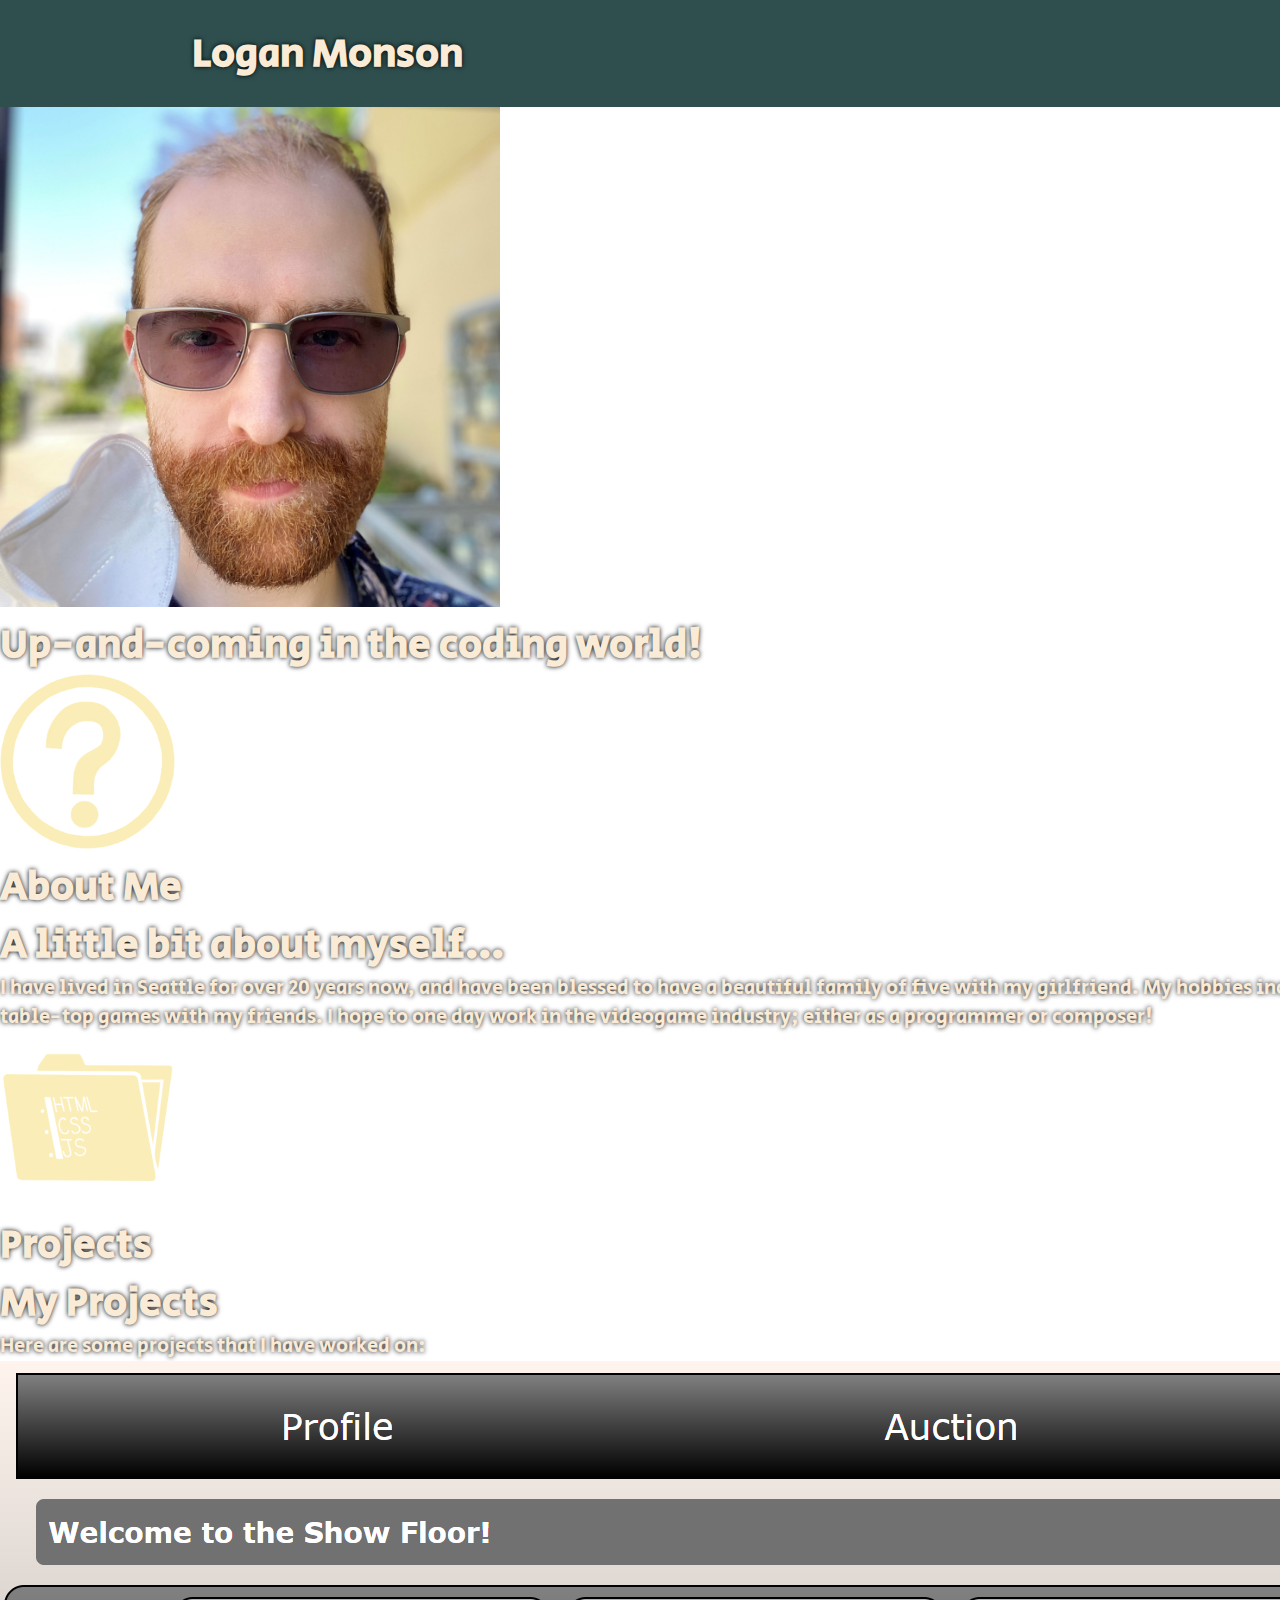
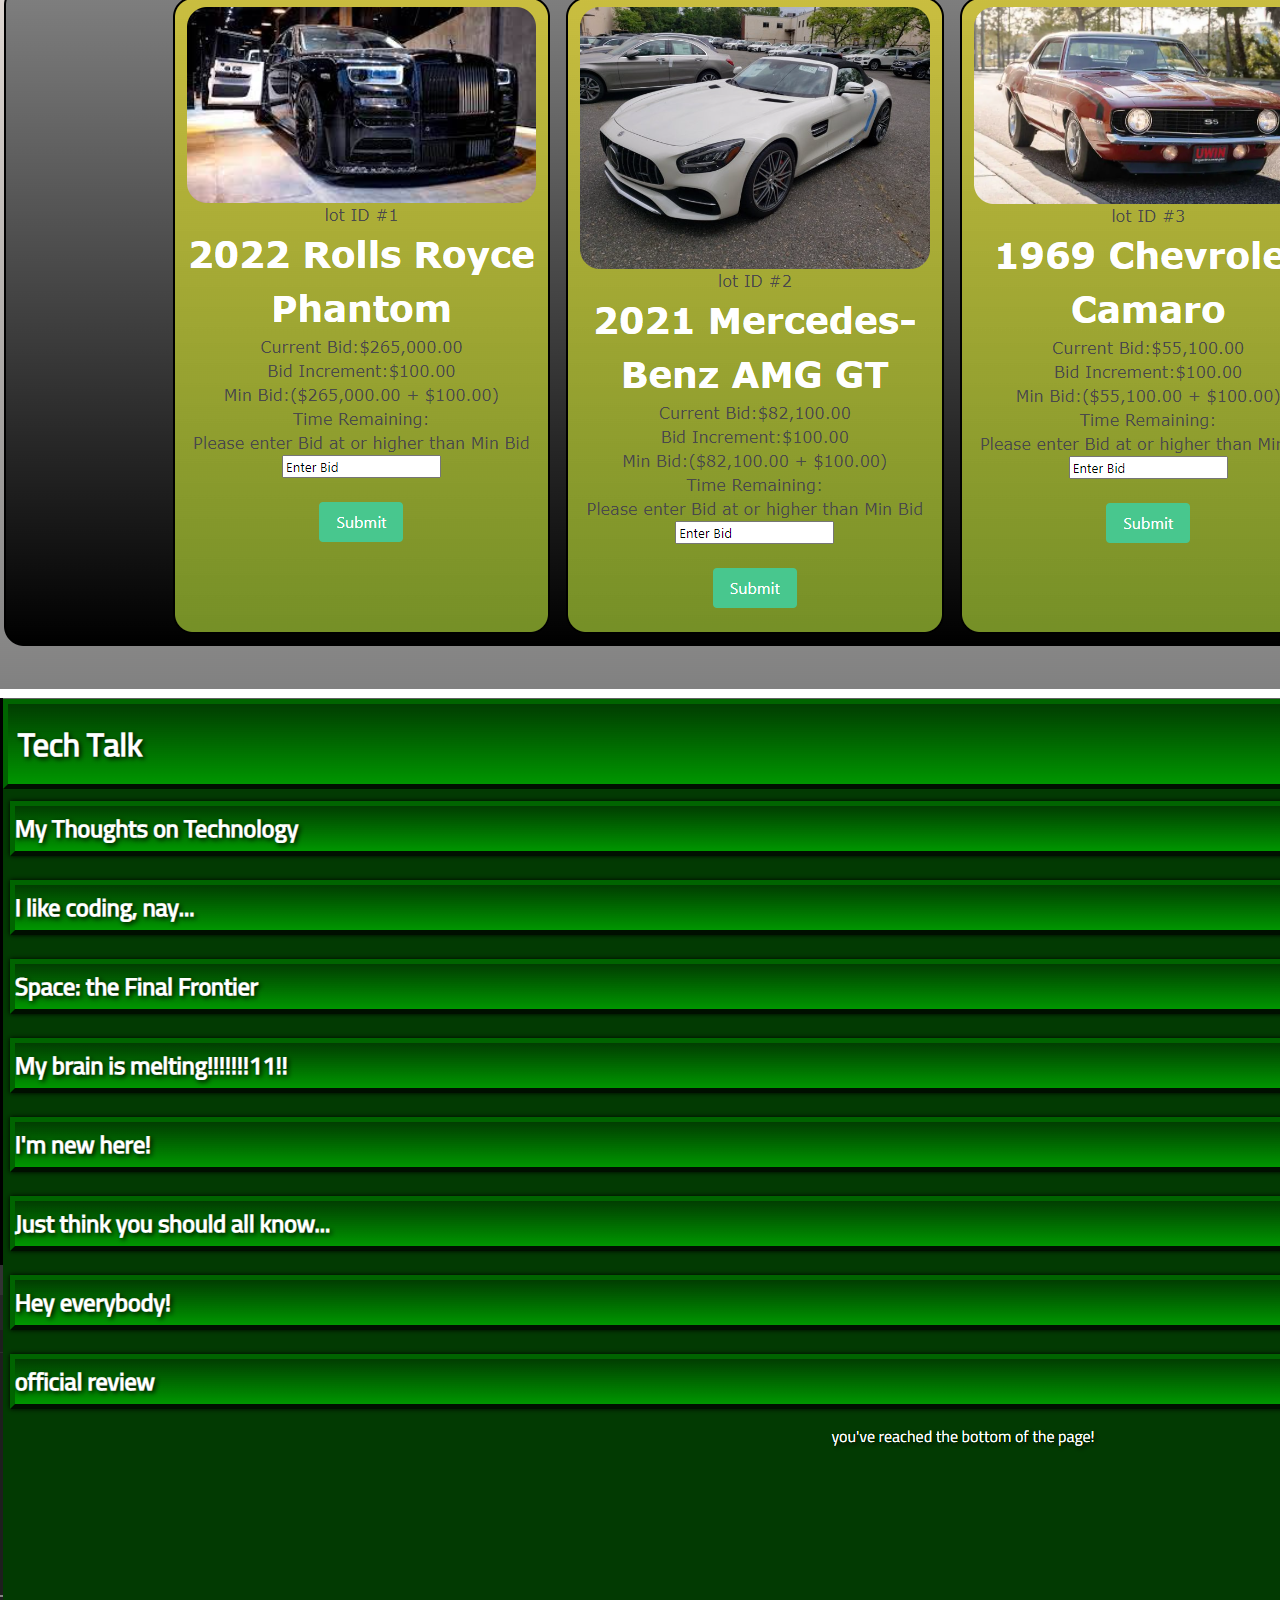
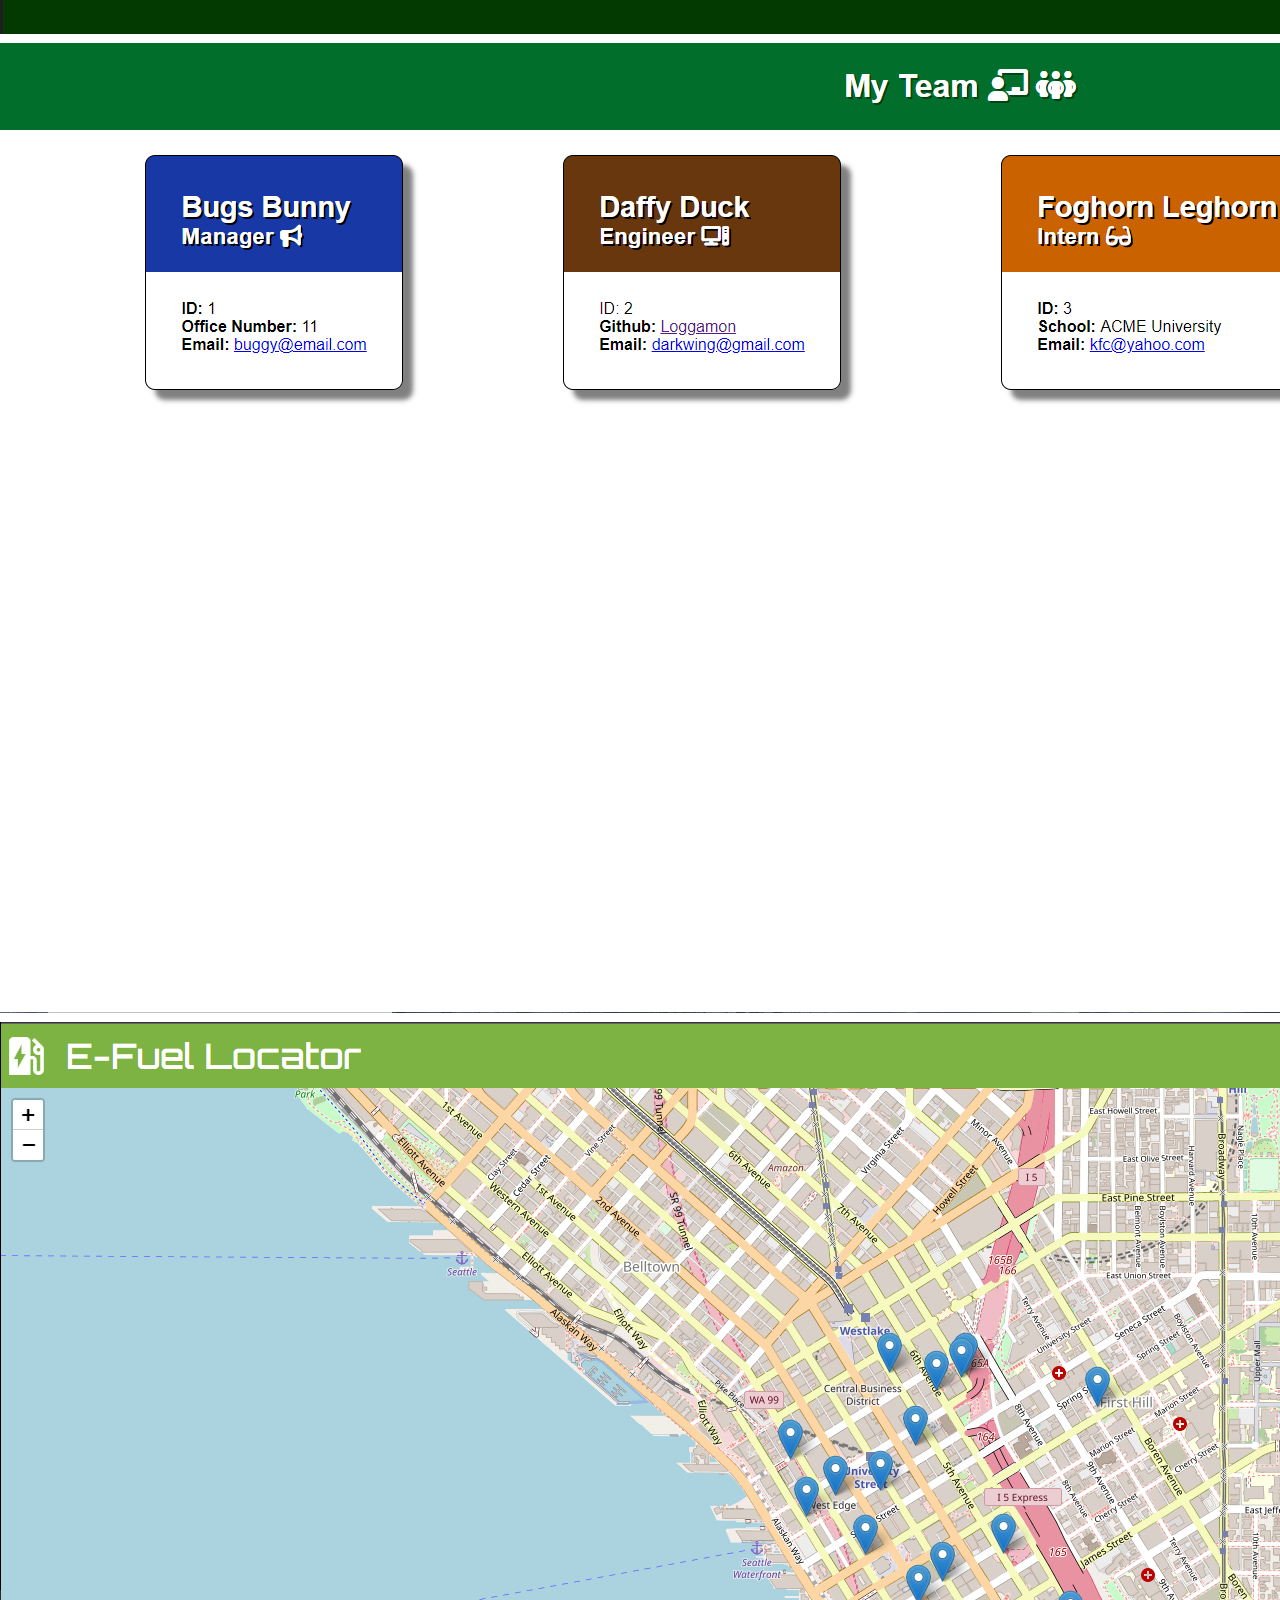
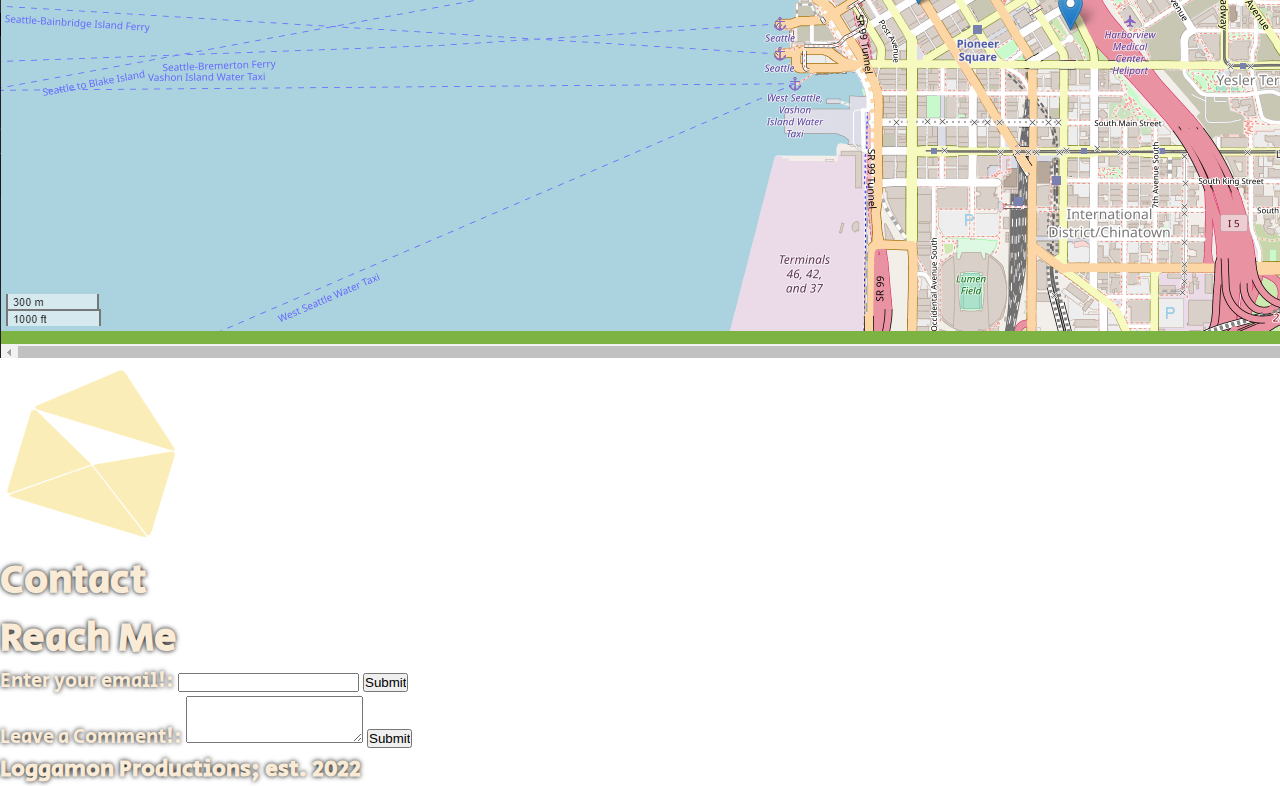
==== new-index.html @ ed082b3a "Portfolio update" ====
<!DOCTYPE html>
</html lang="en">

<head>
    <title>Logan's Portfolio</title>
    <meta charset="UTF-8" />
    <meta></meta>
    <link rel="stylesheet" type="text/css" href="./assets/css/styles.css" />
</head>

<body>
    <header class="navigation">
        <h1>Logan Monson</h1>
        <nav>
            <ul class="nav-links">
                <li>
                    <a href="#about-me">About</a>
                </li>
                <li>
                    <a href="#projects">Projects</a>
                </li>   
                <li>
                    <a href="#contacts">Contact</a>
                </li>
            </ul>
        </nav>
    </header>

    <main class="container">
        
        <header class="header">
            <img class="portrait" src="./assets/images/Logan Photo Square.jpg" alt="Photo of Logan Monson" width="500px"/>
            <h1 class="h1">Up-and-coming in the coding world!</h1>
        </header>

        <div class="mini-container">
            <aside id="about-me">
                <img src="./assets/images/IMG-0977.PNG" alt="my logo" width="175px"/>
                <h1>About Me</h1>
            </aside>
            <section>
                <h1>A little bit about myself...</h1>
            <!--- <p>Lorem ipsum dolor sit amet consectetur adipisicing elit. Hic, saepe totam, delectus nulla fugit facere deleniti cupiditate aperiam voluptas rem, harum dolorem beatae exercitationem consequatur praesentium vel nihil labore officiis perferendis esse reiciendis. Cumque dignissimos laborum, illo reiciendis amet nisi error facilis? Sit nam vero hic maiores, dolorum deleniti velit?</p> -->
                <p>I have lived in Seattle for over 20 years now, and have been blessed to have a beautiful family of five with my girlfriend. My hobbies include; writing music, playing videogames, drawing, and running table-top games with my friends. I hope to one day work in the videogame industry; either as a programmer or composer!</p>
            </section>
        </div>
        <div class="mini-container">
            <aside id="projects">
                <img src="./assets/images/IMG-0978.PNG" alt="logo of folder" width="175px"/>
                <h1>Projects</h1>
            </aside>
            <section class="flex-container">
                <h1>My Projects</h1>
                <p>Here are some projects that I have worked on:</p>
                <article class="thumbnails">
                    <a class="web-card" href="https://exotic-car-auction-abln.herokuapp.com/" width="200px">
                        <img id="thumbnails-first" src="./assets/images/CarAuction.png">
                    </a>
                    <a class="web-card" href="https://tech-blog-social-platform.herokuapp.com/">
                        <img id="thumbnails-rest" src="./assets/images/Tech-Blog.png">
                    </a>
                    <a class="web-card" href="https://github.com/Loggamon/Team_Profile_Generator">
                        <img id="thumbnails-rest" src="./assets/images/teamProfileGenerator.png">
                    </a>
                    <a class="web-card" href="https://ofelia1870.github.io/charging-station-finder/">
                        <img id="thumbnails-rest" src="./assets/images/CarCharger.png">
                    </a>
                </article>
            </section>
        </div>
        <div class="mini-container">
            <aside id="contacts">
                <img src="./assets/images/IMG-0979.PNG" alt="logo of envelope" width="175px"/>
                <h1>Contact</h1>
            </aside>
            <section class="contact-section">
                <h1>Reach Me</h1>
                <form action="">
                    <label for="email" id="email">Enter your email!:</label>
                    <input type="email" name="email">
                    <input type="submit"></input>
                </form>
                <form>
                    <label for="comment">Leave a Comment!:</label>
                    <textarea type="comment" id="comment" rows="3" columns="50"></textarea>
                    <input type="submit"></input>
                </form>
            </section>
        </div>
        <footer>
            <h3>Loggamon Productions; est. 2022</h3>
        </footer>
</body>
---- assets/css/styles.css ----
@import url("https://fonts.googleapis.com/css2?family=Secular+One&display=swap");

* {
  box-sizing: border-box;
  margin: 0;
  padding: 0;
}

body {
  font-family: "Secular One", sans-serif;
  font-weight: 400;
  font-size: 20px;
  color: antiquewhite;
  text-decoration: none;
  background-repeat: no-repeat;
  background-size: cover;
  position: absolute;
  text-shadow: 0 0 5px black;
  flex: none;
}

.navigation {
  display: flex;
  justify-content: space-between;
  align-items: center;
  padding: 10px 10%;
  background-color: darkslategray;
  top: 0;
  width: 100%;
}

li,
a {
  font-family: "Secular One", sans-serif;
  font-weight: 400;
  font-size: 20px;
  color: antiquewhite;
  text-decoration: none;
}
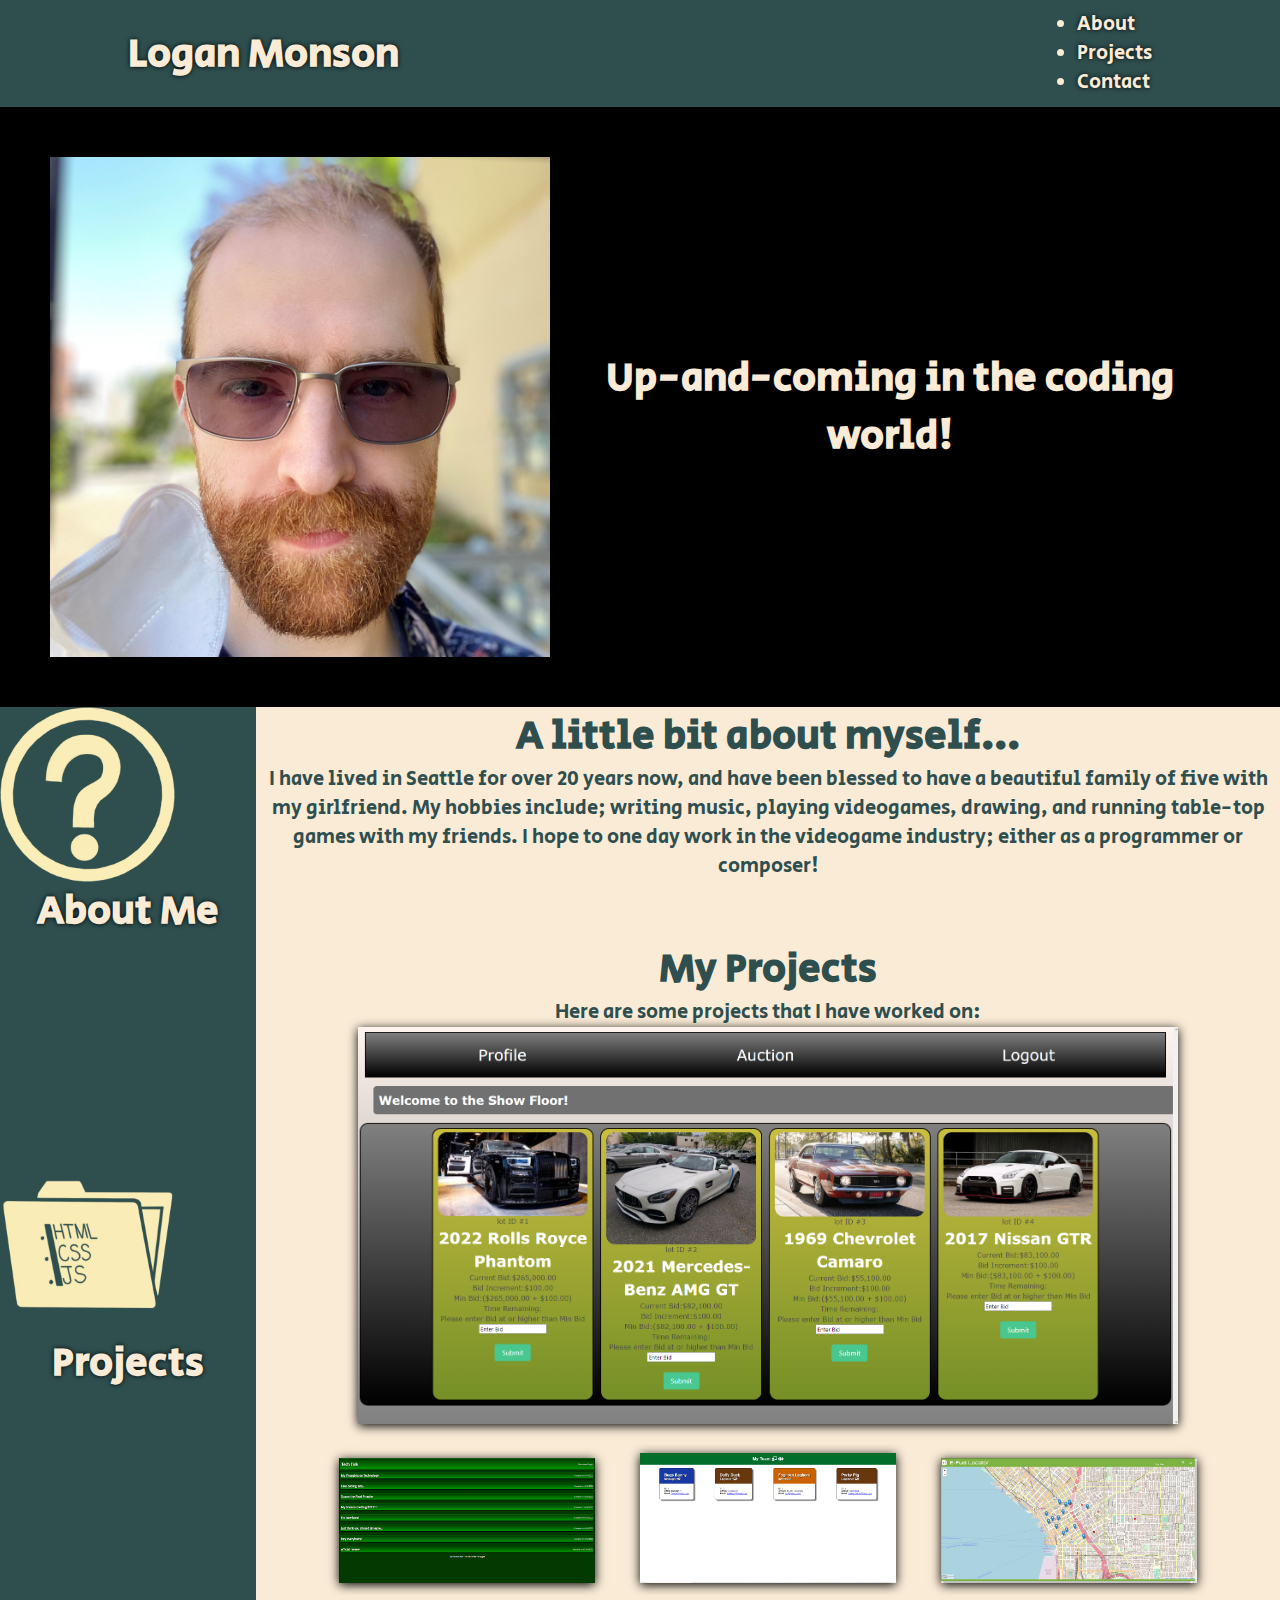
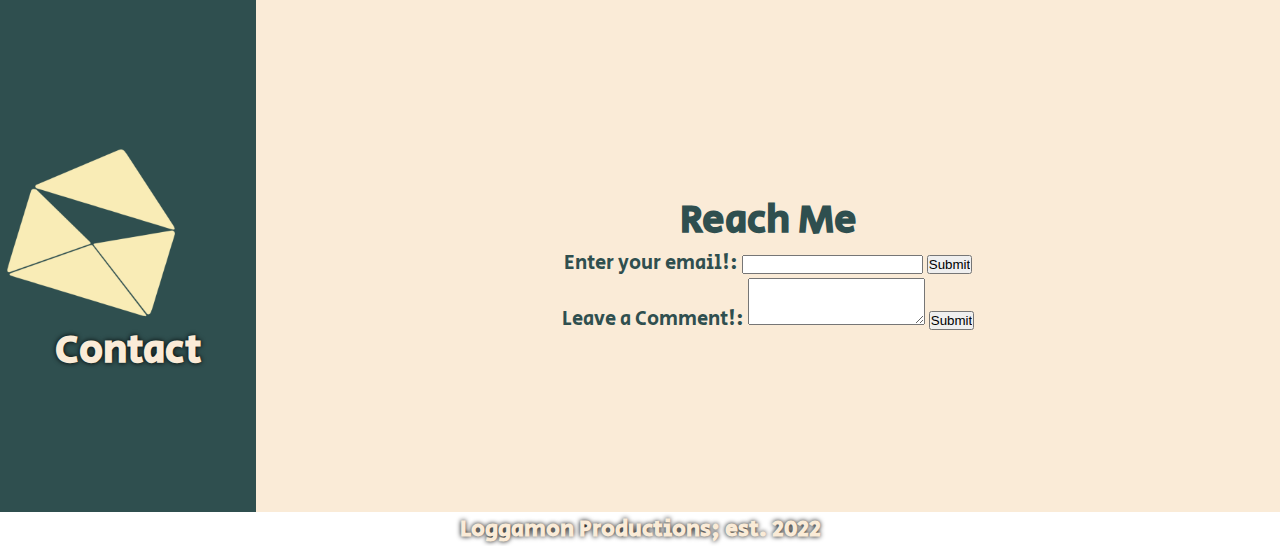
==== commit 74a4f88d: "simplifying my css" ====
--- a/new-index.html
+++ b/new-index.html
@@ -53,16 +53,16 @@
                 <h1>My Projects</h1>
                 <p>Here are some projects that I have worked on:</p>
                 <article class="thumbnails">
-                    <a class="web-card" href="https://exotic-car-auction-abln.herokuapp.com/" width="200px">
+                    <a href="https://exotic-car-auction-abln.herokuapp.com/">
                         <img id="thumbnails-first" src="./assets/images/CarAuction.png">
                     </a>
-                    <a class="web-card" href="https://tech-blog-social-platform.herokuapp.com/">
+                    <a href="https://tech-blog-social-platform.herokuapp.com/">
                         <img id="thumbnails-rest" src="./assets/images/Tech-Blog.png">
                     </a>
-                    <a class="web-card" href="https://github.com/Loggamon/Team_Profile_Generator">
+                    <a href="https://github.com/Loggamon/Team_Profile_Generator">
                         <img id="thumbnails-rest" src="./assets/images/teamProfileGenerator.png">
                     </a>
-                    <a class="web-card" href="https://ofelia1870.github.io/charging-station-finder/">
+                    <a href="https://ofelia1870.github.io/charging-station-finder/">
                         <img id="thumbnails-rest" src="./assets/images/CarCharger.png">
                     </a>
                 </article>
--- a/assets/css/styles.css
+++ b/assets/css/styles.css
@@ -37,3 +37,78 @@
   color: antiquewhite;
   text-decoration: none;
 }
+
+header {
+  background-color: black;
+  display: flex;
+  justify-content: space-around;
+  align-items: center;
+  padding: 50px;
+}
+
+aside {
+  display: flex;
+  flex-direction: column;
+  background-color: darkslategray;
+  flex: 1 0 20%;
+  float: inline-start;
+  justify-content: center;
+}
+
+section {
+  background-color: antiquewhite;
+  color: darkslategray;
+  flex: 1 0 80%;
+  text-shadow: none;
+}
+
+.container {
+  display: block;
+  flex-direction: column;
+  text-align: center;
+  align-content: center;
+}
+
+.mini-container {
+  display: flex;
+}
+
+/* .thumbnails {
+  display: block;
+  justify-content:space-around;
+} */
+#thumbnails-first {
+  display: inline;
+  justify-content: center;
+  width: 80%;
+  box-shadow: 0 2px 10px black;
+}
+
+#thumbnail-text {
+}
+
+#thumbnails-first:hover {
+  width: 85%;
+  opacity: 0.3;
+  transition: 0.5s ease;
+}
+#thumbnails-rest {
+  display: inline;
+  flex: 1 2 0;
+  width: 25%;
+  margin: 2%;
+  box-shadow: 0 2px 10px black;
+}
+#thumbnails-rest:hover {
+  width: 30%;
+  opacity: 0.3;
+  transition: 0.5s ease-out;
+}
+
+#contacts {
+  width: 100%;
+}
+.contact-section {
+  align-content: center;
+  min-height: 500px;
+}
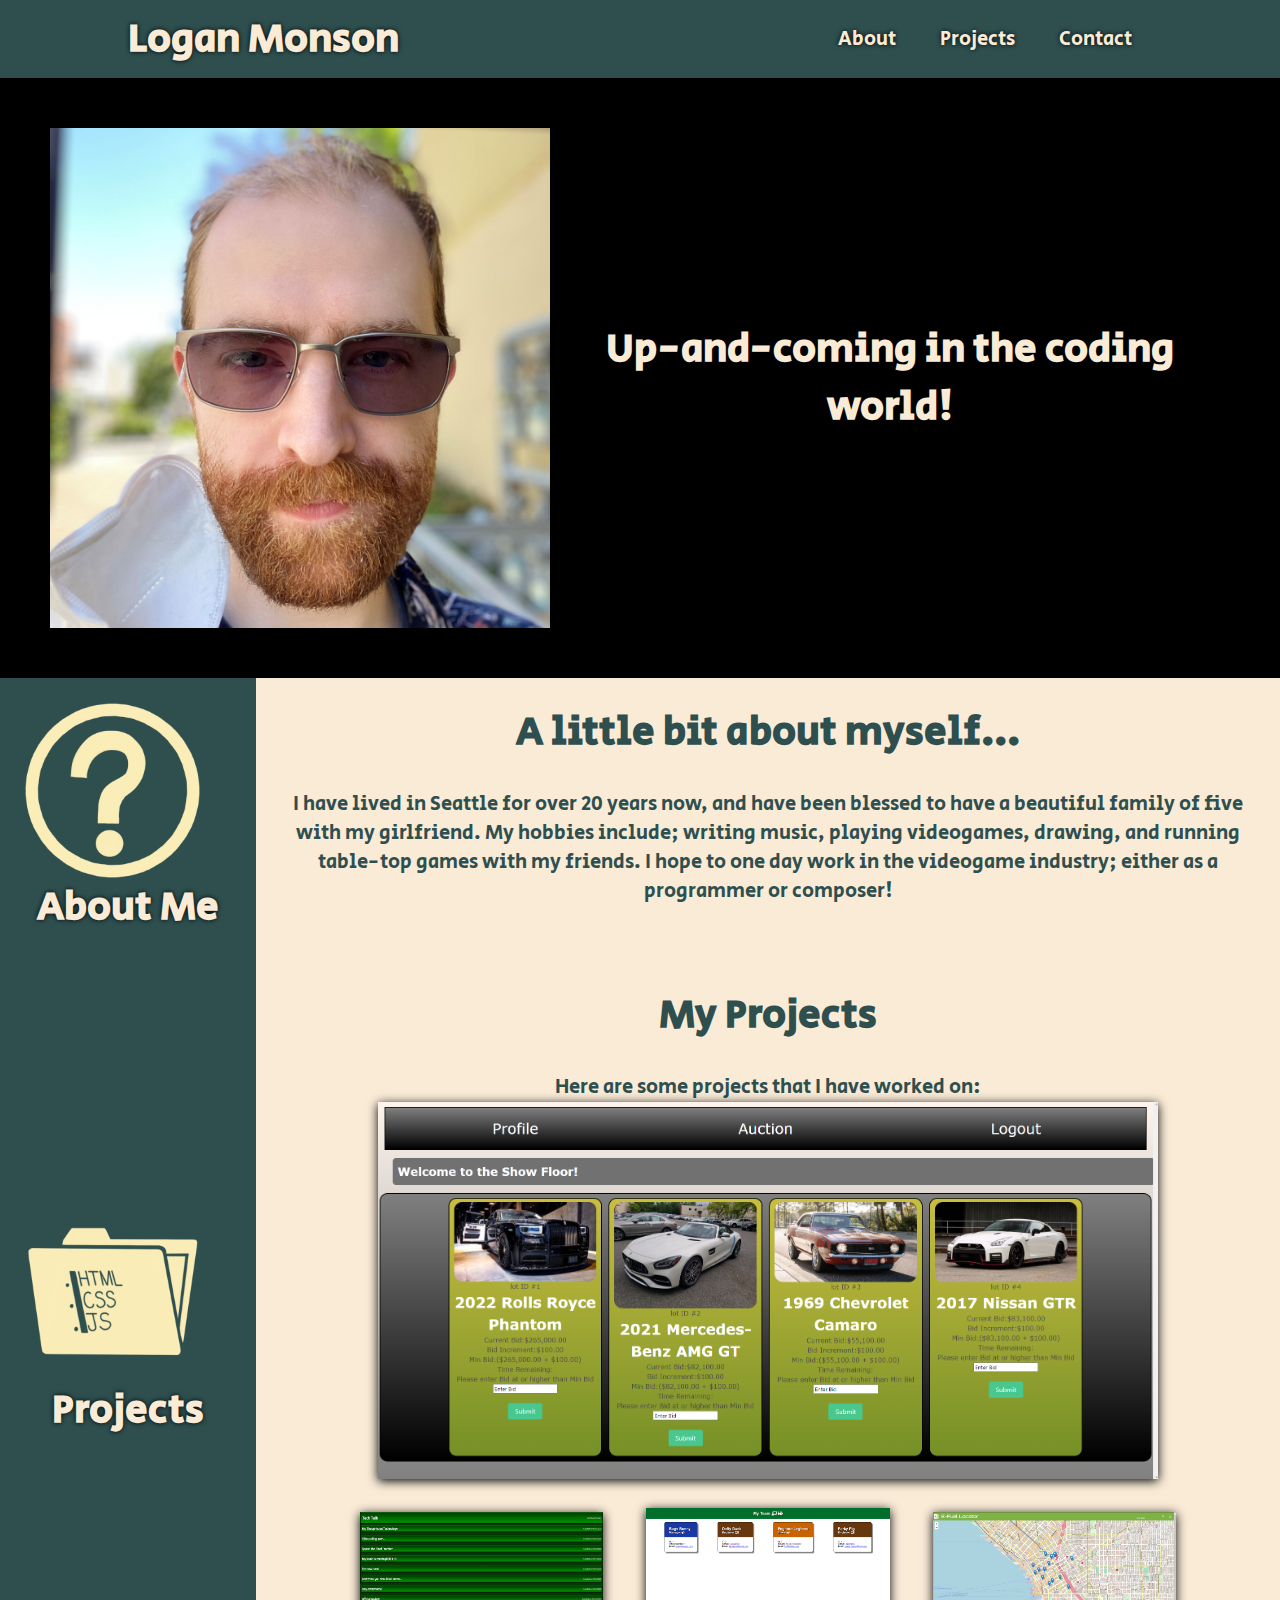
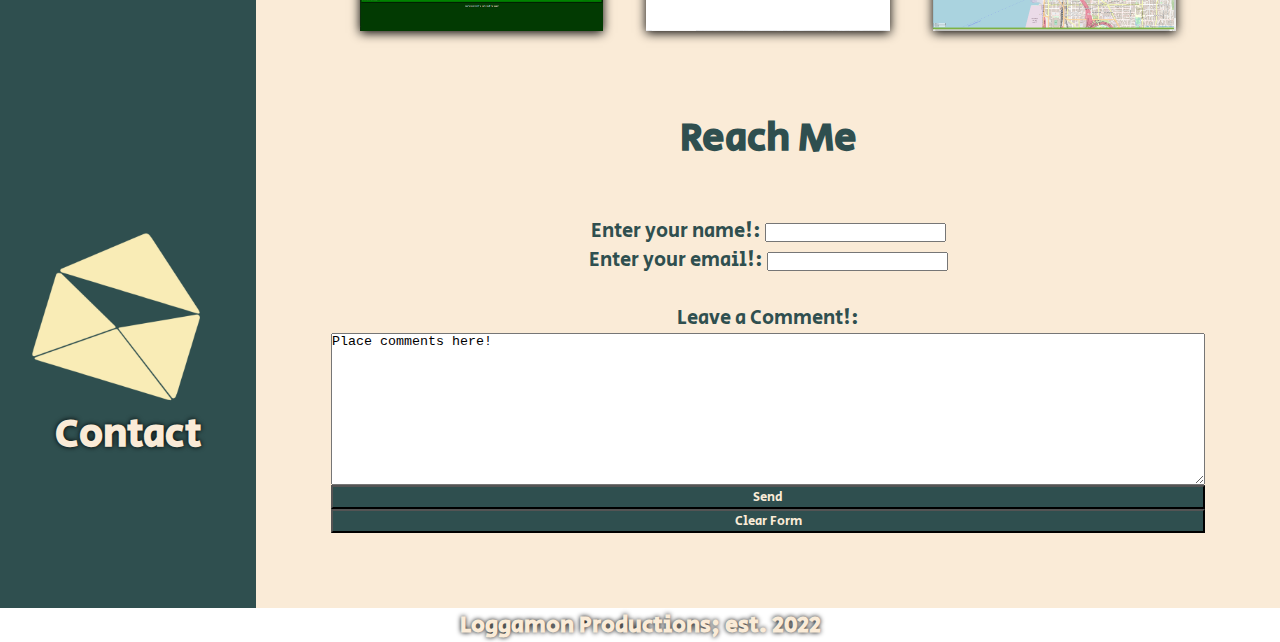
==== commit 73dec26e: "cleaning up my portfolio's code. Next up, different screen layouts" ====
--- a/new-index.html
+++ b/new-index.html
@@ -40,7 +40,7 @@
             </aside>
             <section>
                 <h1>A little bit about myself...</h1>
-            <!--- <p>Lorem ipsum dolor sit amet consectetur adipisicing elit. Hic, saepe totam, delectus nulla fugit facere deleniti cupiditate aperiam voluptas rem, harum dolorem beatae exercitationem consequatur praesentium vel nihil labore officiis perferendis esse reiciendis. Cumque dignissimos laborum, illo reiciendis amet nisi error facilis? Sit nam vero hic maiores, dolorum deleniti velit?</p> -->
+                <br />
                 <p>I have lived in Seattle for over 20 years now, and have been blessed to have a beautiful family of five with my girlfriend. My hobbies include; writing music, playing videogames, drawing, and running table-top games with my friends. I hope to one day work in the videogame industry; either as a programmer or composer!</p>
             </section>
         </div>
@@ -51,6 +51,7 @@
             </aside>
             <section class="flex-container">
                 <h1>My Projects</h1>
+                <br />
                 <p>Here are some projects that I have worked on:</p>
                 <article class="thumbnails">
                     <a href="https://exotic-car-auction-abln.herokuapp.com/">
@@ -75,15 +76,18 @@
             </aside>
             <section class="contact-section">
                 <h1>Reach Me</h1>
-                <form action="">
-                    <label for="email" id="email">Enter your email!:</label>
-                    <input type="email" name="email">
-                    <input type="submit"></input>
-                </form>
-                <form>
+                <form class="form-fillable" action="mailto:loggamon@icloud.com" method="get">
+                    <label for="name">Enter your name!:
+                        <input type="name" id="name" name="name" />
+                    </label> 
+                    <label for="email">Enter your email!:
+                        <input type="email" id="email" name="email" />
+                    </label>
+                    <br />
                     <label for="comment">Leave a Comment!:</label>
-                    <textarea type="comment" id="comment" rows="3" columns="50"></textarea>
-                    <input type="submit"></input>
+                    <textarea type="comment" id="comment" name="comment" rows="10" columns="50">Place comments here!</textarea>
+                    <input class="button" type="submit" name="submit" value="Send" />
+                    <input class="button" type="reset" name="reset" value="Clear Form" />
                 </form>
             </section>
         </div>
--- a/assets/css/styles.css
+++ b/assets/css/styles.css
@@ -29,6 +29,11 @@
   width: 100%;
 }
 
+.nav-links li {
+  display: inline-block;
+  padding: 0px 20px;
+}
+
 li,
 a {
   font-family: "Secular One", sans-serif;
@@ -53,6 +58,7 @@
   flex: 1 0 20%;
   float: inline-start;
   justify-content: center;
+  padding: 25px;
 }
 
 section {
@@ -60,6 +66,7 @@
   color: darkslategray;
   flex: 1 0 80%;
   text-shadow: none;
+  padding: 25px;
 }
 
 .container {
@@ -112,3 +119,15 @@
   align-content: center;
   min-height: 500px;
 }
+
+.form-fillable {
+  display: flex;
+  flex-direction: column;
+  margin: 50px;
+}
+
+.button {
+  background-color: darkslategray;
+  color: antiquewhite;
+  font-family: "Secular One", sans-serif;
+}
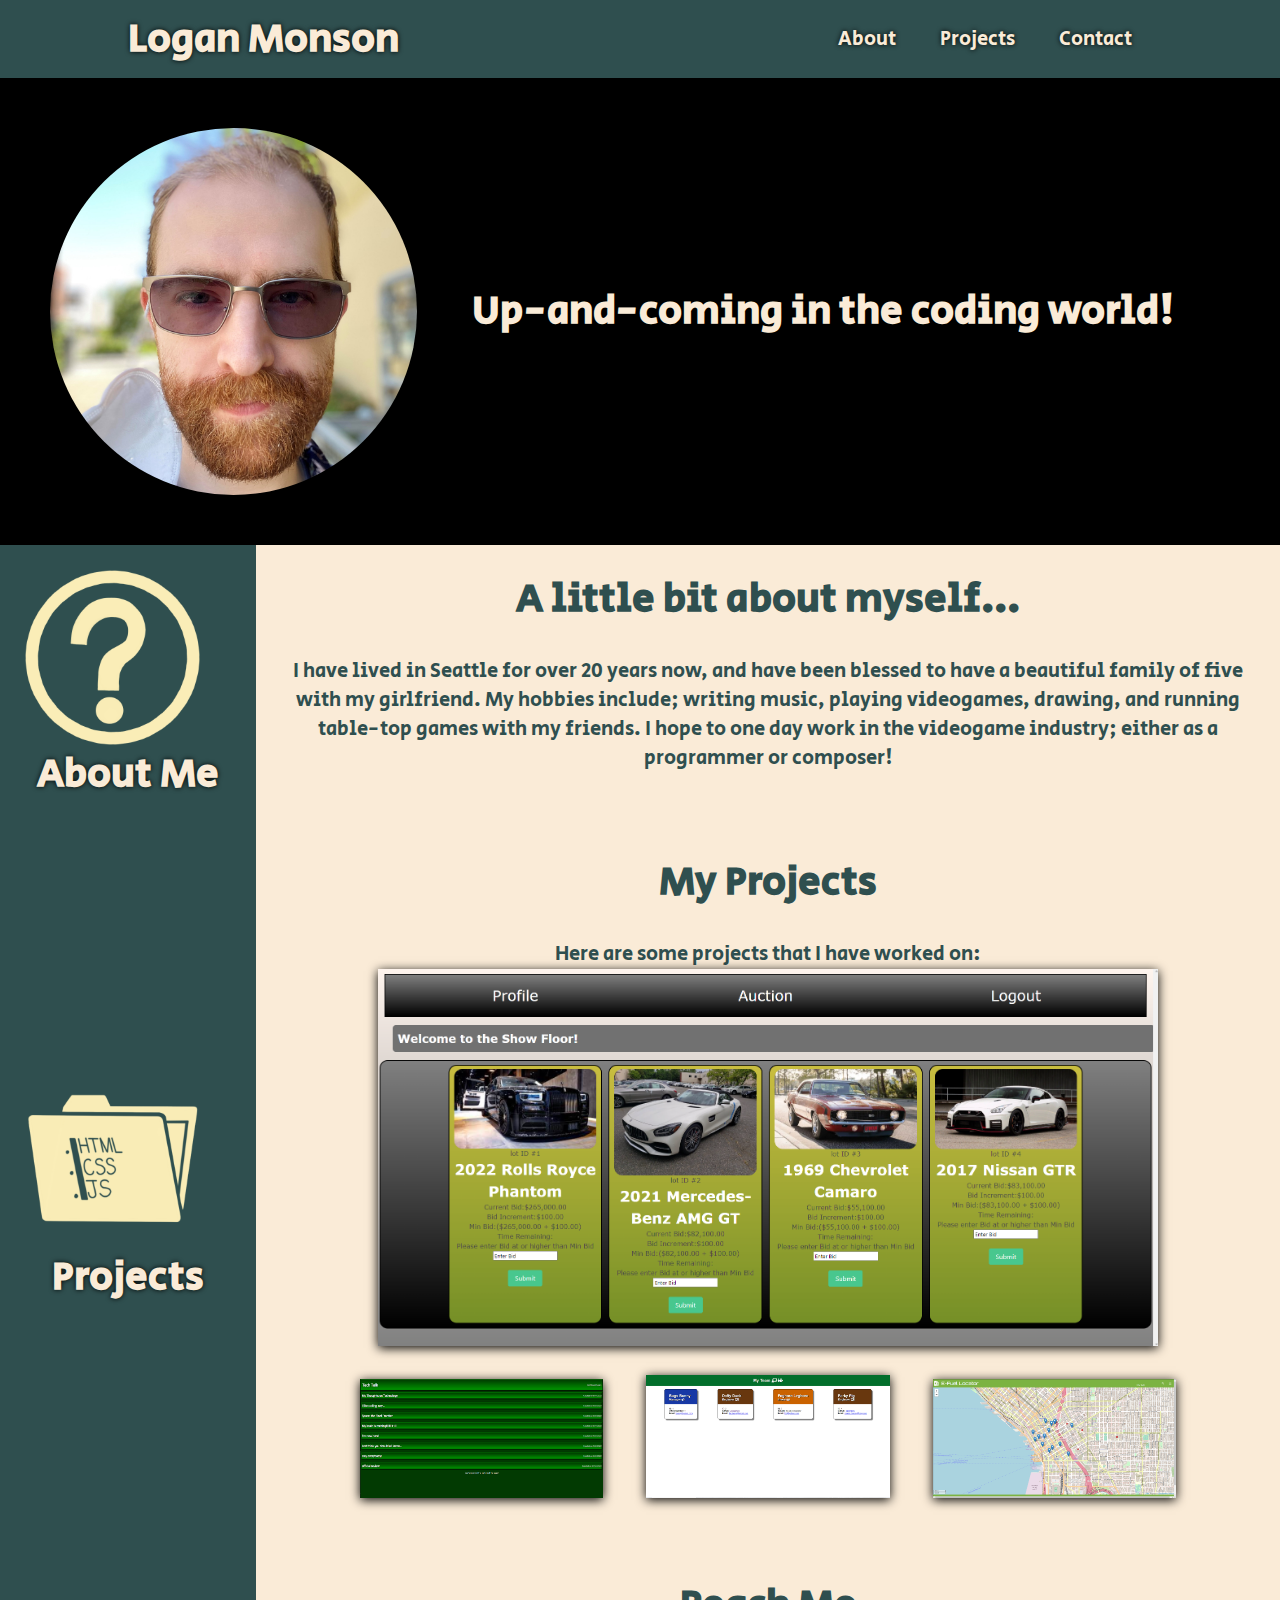
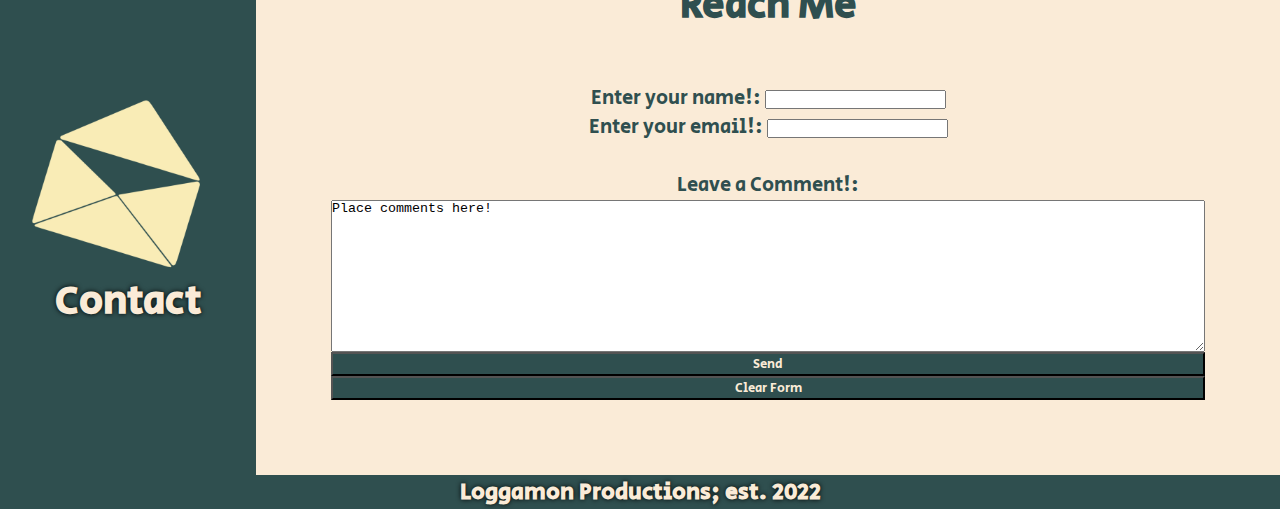
==== commit 24253950: "media queries" ====
--- a/new-index.html
+++ b/new-index.html
@@ -28,14 +28,14 @@
 
     <main class="container">
         
-        <header class="header">
-            <img class="portrait" src="./assets/images/Logan Photo Square.jpg" alt="Photo of Logan Monson" width="500px"/>
+        <header>
+            <img class="portrait" src="./assets/images/Logan Photo Square.jpg" alt="Photo of Logan Monson"/>
             <h1 class="h1">Up-and-coming in the coding world!</h1>
         </header>
 
         <div class="mini-container">
             <aside id="about-me">
-                <img src="./assets/images/IMG-0977.PNG" alt="my logo" width="175px"/>
+                <img class="icons" src="./assets/images/IMG-0977.PNG" alt="my logo" width="175px"/>
                 <h1>About Me</h1>
             </aside>
             <section>
@@ -46,7 +46,7 @@
         </div>
         <div class="mini-container">
             <aside id="projects">
-                <img src="./assets/images/IMG-0978.PNG" alt="logo of folder" width="175px"/>
+                <img class="icons" src="./assets/images/IMG-0978.PNG" alt="logo of folder" width="175px"/>
                 <h1>Projects</h1>
             </aside>
             <section class="flex-container">
@@ -71,7 +71,7 @@
         </div>
         <div class="mini-container">
             <aside id="contacts">
-                <img src="./assets/images/IMG-0979.PNG" alt="logo of envelope" width="175px"/>
+                <img class="icons" src="./assets/images/IMG-0979.PNG" alt="logo of envelope" width="175px"/>
                 <h1>Contact</h1>
             </aside>
             <section class="contact-section">
--- a/assets/css/styles.css
+++ b/assets/css/styles.css
@@ -49,6 +49,20 @@
   justify-content: space-around;
   align-items: center;
   padding: 50px;
+}
+
+.portrait {
+  width: 20%;
+  display: flex;
+  flex: 1 1 0;
+  border-radius: 600px;
+}
+
+header .h1 {
+  flex: 2 1;
+  padding: 20px;
+  margin: 20px;
+  align-self: center;
 }
 
 aside {
@@ -131,3 +145,32 @@
   color: antiquewhite;
   font-family: "Secular One", sans-serif;
 }
+
+footer {
+  background-color: darkslategray;
+  text-align: center;
+  width: 100%;
+}
+
+@media screen and (max-width: 992px) {
+
+}
+
+@media screen and (max-width: 768px) {
+  header {
+    display: flex;
+    flex-direction: column;
+  }
+  
+  .mini-container {
+    display: flex;
+    flex-direction: column;
+  }
+
+  .portrait {
+    width: 70%;
+    display: flex;
+    flex: 1 1 0;
+    border-radius: 600px;
+  }
+}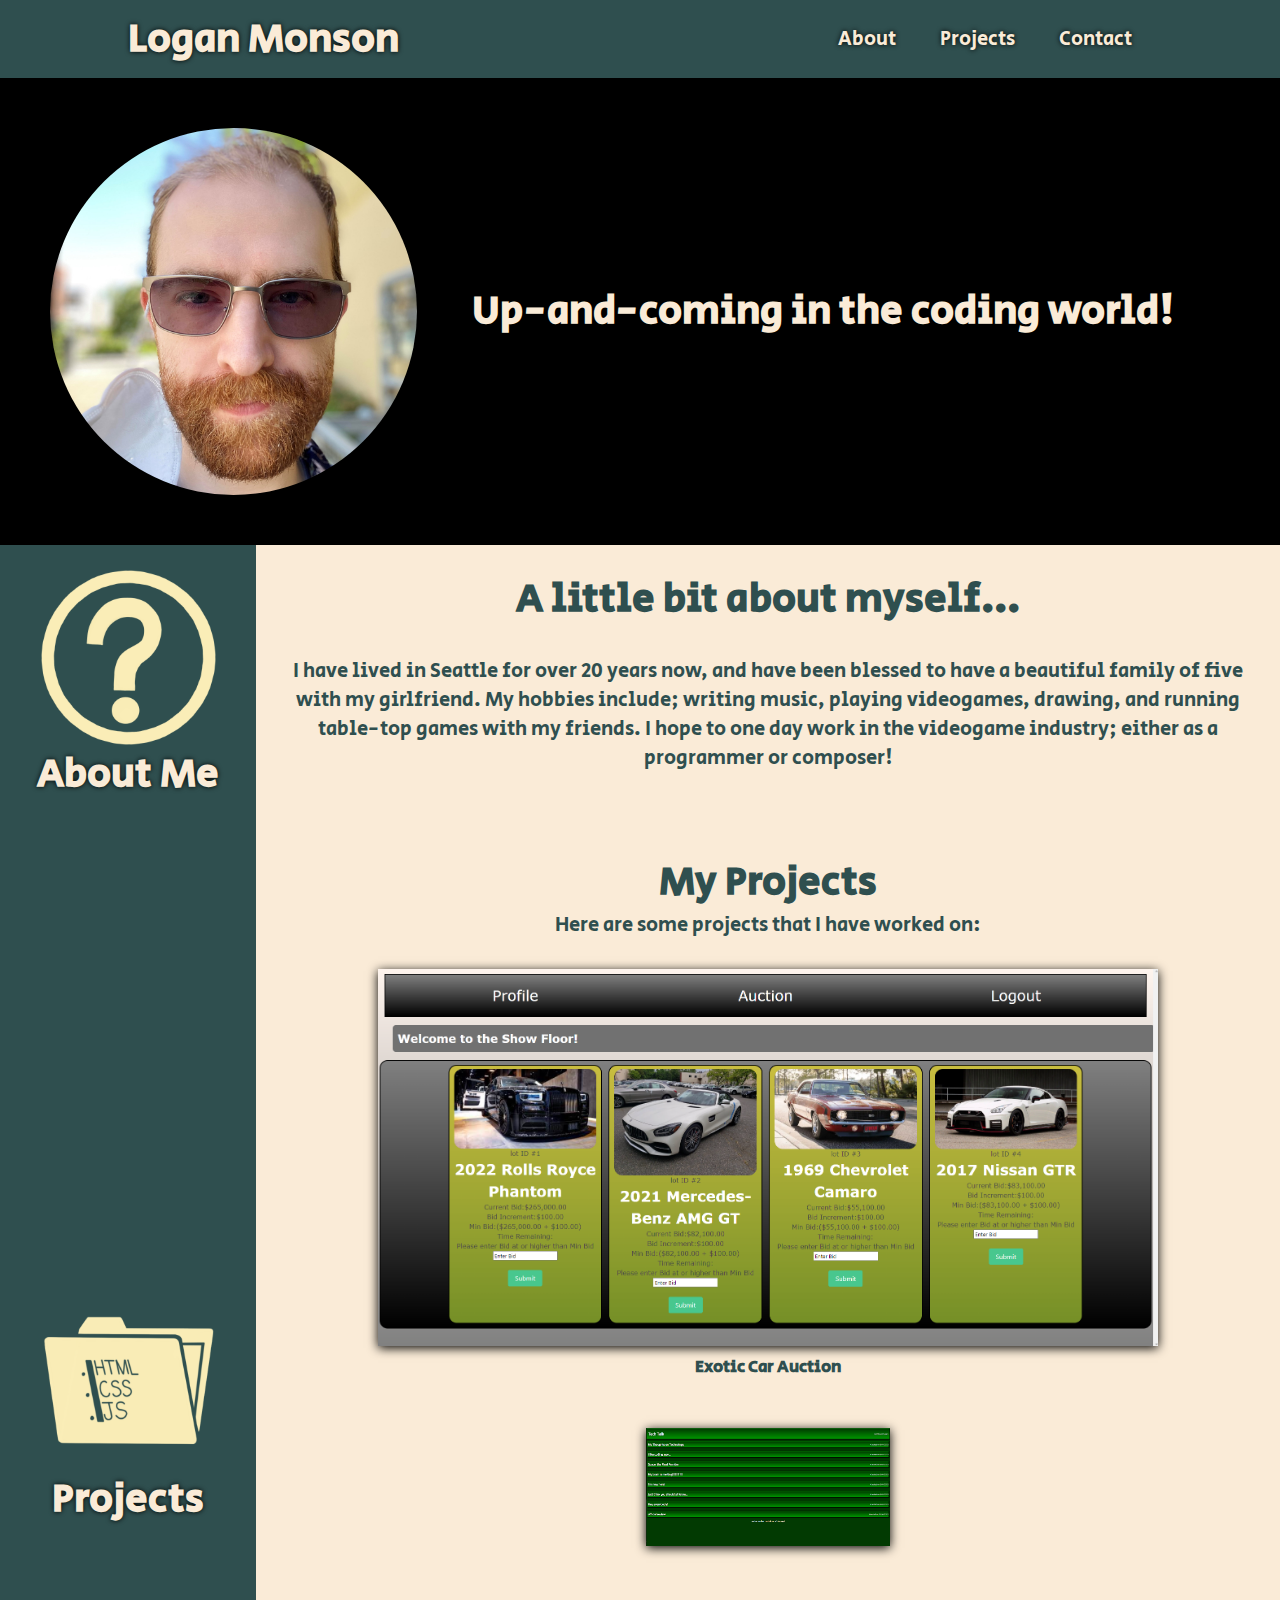
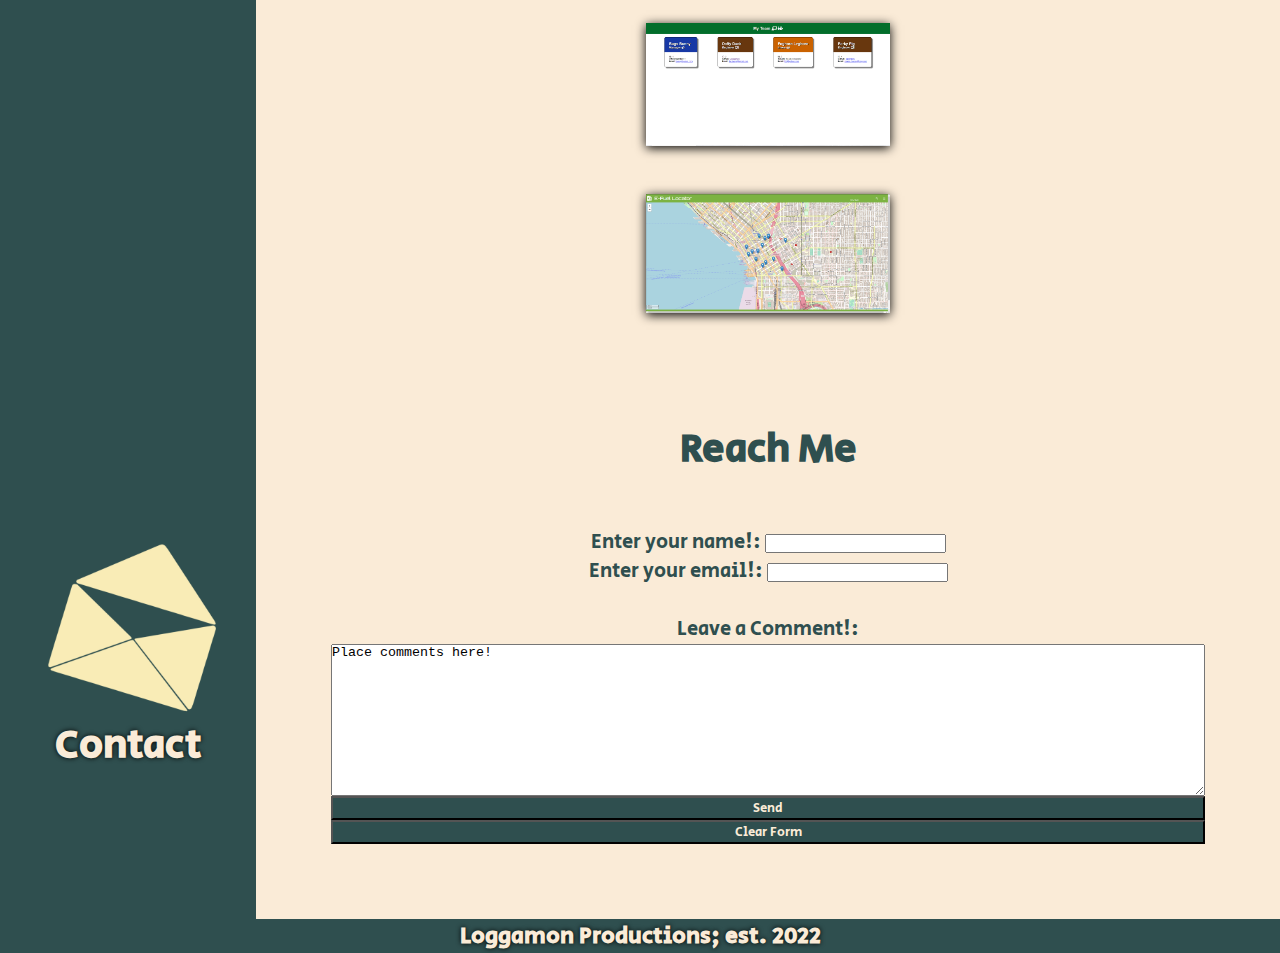
==== commit 4ead4fc8: "media queries" ====
--- a/new-index.html
+++ b/new-index.html
@@ -51,21 +51,36 @@
             </aside>
             <section class="flex-container">
                 <h1>My Projects</h1>
+                <p>Here are some projects that I have worked on:</p>
                 <br />
-                <p>Here are some projects that I have worked on:</p>
                 <article class="thumbnails">
-                    <a href="https://exotic-car-auction-abln.herokuapp.com/">
-                        <img id="thumbnails-first" src="./assets/images/CarAuction.png">
-                    </a>
-                    <a href="https://tech-blog-social-platform.herokuapp.com/">
-                        <img id="thumbnails-rest" src="./assets/images/Tech-Blog.png">
-                    </a>
-                    <a href="https://github.com/Loggamon/Team_Profile_Generator">
-                        <img id="thumbnails-rest" src="./assets/images/teamProfileGenerator.png">
-                    </a>
-                    <a href="https://ofelia1870.github.io/charging-station-finder/">
-                        <img id="thumbnails-rest" src="./assets/images/CarCharger.png">
-                    </a>
+                    <div>
+                        <a href="https://exotic-car-auction-abln.herokuapp.com/">
+                            <img id="thumbnails-first" src="./assets/images/CarAuction.png">
+                        </a>
+                        <h5>Exotic Car Auction</h5>
+                    </div>
+                    <br />
+                    <div>
+                        <a href="https://tech-blog-social-platform.herokuapp.com/">
+                            <img id="thumbnails-rest" src="./assets/images/Tech-Blog.png">
+                        </a>
+                        <!-- <h5>Tech Blog Demonstration</h5> -->
+                    </div>
+                    <br />
+                    <div>
+                        <a href="https://github.com/Loggamon/Team_Profile_Generator">
+                            <img id="thumbnails-rest" src="./assets/images/teamProfileGenerator.png">
+                        </a>
+                    <!-- <h5>Team Profile Generator</h5> -->
+                    <br />
+                    <div>
+                        <a href="https://ofelia1870.github.io/charging-station-finder/">
+                            <img id="thumbnails-rest" src="./assets/images/CarCharger.png">
+                        </a>
+                        <!-- <h5>Charging Station Finder</h5> -->
+                    </div>
+                    <br />
                 </article>
             </section>
         </div>
--- a/assets/css/styles.css
+++ b/assets/css/styles.css
@@ -43,6 +43,15 @@
   text-decoration: none;
 }
 
+.nav-links li a {
+  transition: all 0.3s ease 0s;
+}
+
+.nav-links li a:hover {
+  color: teal;
+  text-shadow: 0 0 2px antiquewhite;
+}
+
 header {
   background-color: black;
   display: flex;
@@ -73,6 +82,10 @@
   float: inline-start;
   justify-content: center;
   padding: 25px;
+}
+
+.icons {
+  align-self: center;
 }
 
 section {
@@ -94,10 +107,7 @@
   display: flex;
 }
 
-/* .thumbnails {
-  display: block;
-  justify-content:space-around;
-} */
+
 #thumbnails-first {
   display: inline;
   justify-content: center;
@@ -152,9 +162,9 @@
   width: 100%;
 }
 
-@media screen and (max-width: 992px) {
-
-}
+/* @media screen and (max-width: 992px) {
+
+} */
 
 @media screen and (max-width: 768px) {
   header {
@@ -167,10 +177,51 @@
     flex-direction: column;
   }
 
+  aside {
+    display: flex;
+    flex-direction: row;
+    align-items: center;
+    justify-content: space-evenly;
+  }
+
+  aside h1 {
+    font-size: 50px;
+  }
+
   .portrait {
     width: 70%;
     display: flex;
     flex: 1 1 0;
     border-radius: 600px;
   }
+
+  .thumbnails {
+    display: flex;
+    flex-direction: column;
+  }
+
+  #thumbnails-rest {
+    width: 50%;
+  }
+
+  #thumbnails-rest:hover {
+    width: 70%;
+  }
+}
+
+@media screen and (max-width: 480px) {
+  .portrait {
+    width: 90%;
+    display: flex;
+    flex: 1 1 0;
+    border-radius: 600px;
+  }
+
+  #thumbnails-rest {
+    width: 100%;
+  }
+
+  #thumbnails-rest:hover {
+    width: 80%;
+  }
 }